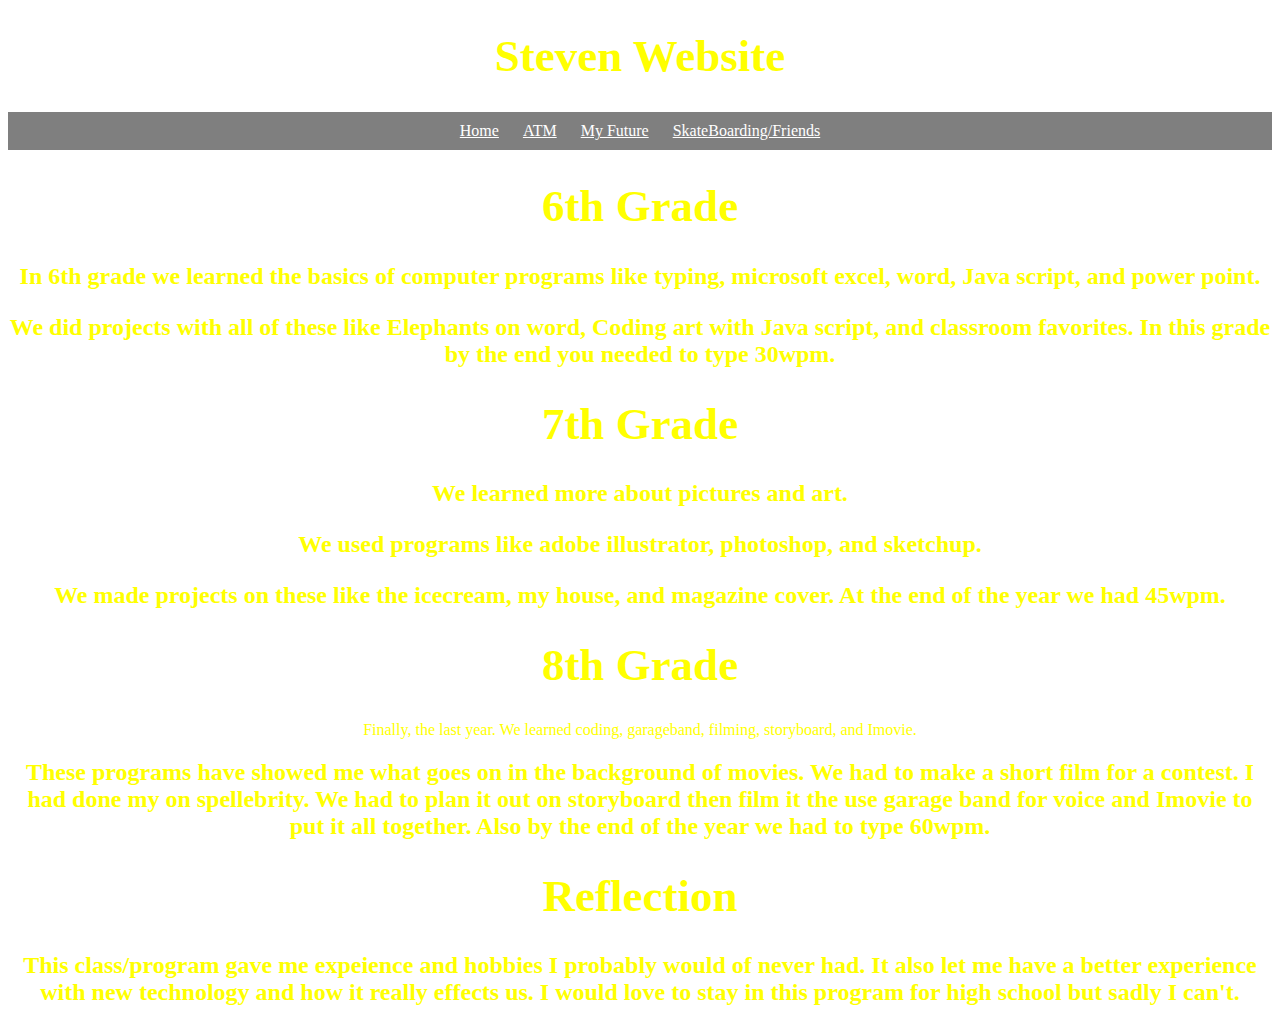
==== atm.html @ f982ea88 "Update atm.html" ====
<!doctype html>
<html>	
	<head>		
		<title>Steven's Website</title>		
		<link rel="stylesheet" type="text/css" href="mystyle.css"
	</head>	
	<body>		
	<header>			
		<h1>Steven Website</h1>		
		<ul>			
			<li><a href="index.html">Home</a></li>			
			<li><a href="atm.html">ATM</a></li>			
			<li><a href= "future.html">My Future</a></li>			
			<li><a href= "SkateandFriends.html">SkateBoarding/Friends</a></li>		
		</ul>		
	</header>		
		<h1>6th Grade</h1>
		<p><h2>In 6th grade we learned the basics of computer programs like typing, microsoft excel, word, Java script, and power point.</p>
		<p>We did projects with all of these like Elephants on word, Coding art with Java script, and classroom favorites. In this grade by the end you needed to type 30wpm.</p>	
		<h1>7th Grade</h1>
		<p><h2>We learned more about pictures and art.</p>
		<p>We used programs like adobe illustrator, photoshop, and sketchup.</p>
		<p>We made projects on these like the icecream, my house, and magazine cover. At the end of the year we had 45wpm.</p>	
		<h1>8th Grade</h1>
		<p>Finally, the last year. We learned coding, garageband, filming, storyboard, and Imovie.</p>
		<p><h2>These programs have showed me what goes on in the background of movies. We had to make a short film for a contest. I had done my on spellebrity. We had to plan it out on storyboard then film it the use garage band for voice and Imovie to put it all together. Also by the end of the year we had to type 60wpm.
		<h1>Reflection</h1>
		<p><h2>This class/program gave me expeience and hobbies I probably would of never had. It also let me have a better experience with new technology and how it really effects us. I would love to stay in this program for high school but sadly I can't. 	</body>
</html>
---- mystyle.css ----
body {
	text-align: center;
      background: url('https://lh3.google.com/u/0/d/0B4hm1aQtCN6HRHpYV1kzc3ozcDQ=w1664-h986-iv1');
      background-size: cover;
      color: Yellow;
    }
    a {
      color: white;
    }
        .pageLink {
        color: blue;
      }
    h1 {
      font-size: 45px;
    }
    img {
      margin: 40px 0px 0px 0px;
      border: 7px solid white;
      border-radius: 20px;
    }
    ul {
      padding: 10px;
      background: rgba(0,0,0,0.5);
    }
    li {
      display: inline;
      padding: 0px 10px 0px 10px;
    }
    article {
      max-width: 500px;
      padding: 20px;
      margin: 0 auto;
    }
    @media (max-width: 500px) {
      h1 {
        font-size: 55px;
        padding: 5px;
      }
      li {
        padding: 5px;
        display: block;
      }

    }
}
/body
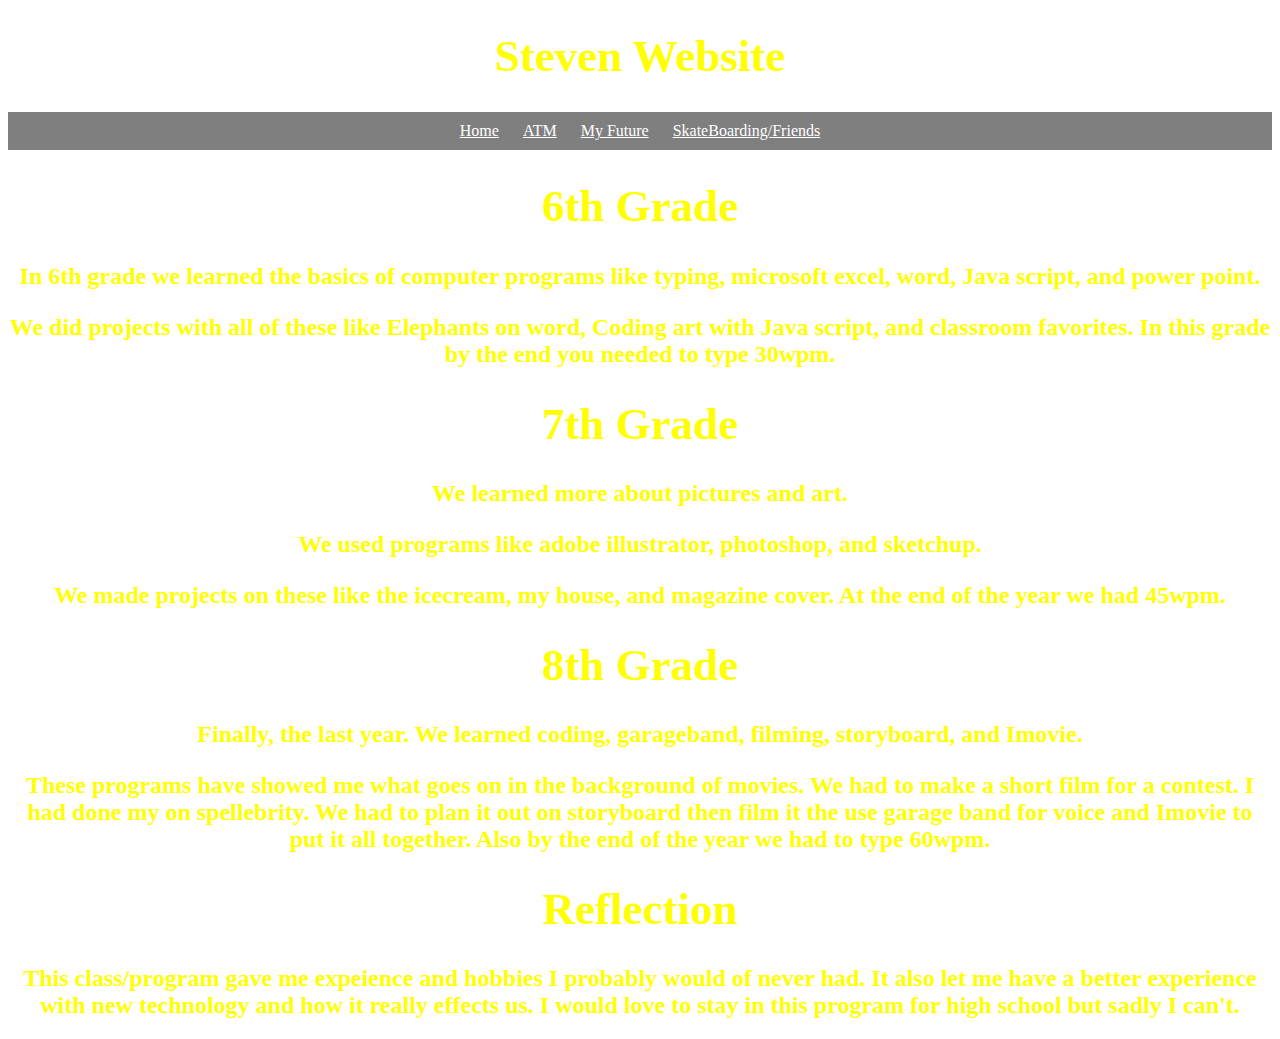
==== commit 0ce2784d: "Update atm.html" ====
--- a/atm.html
+++ b/atm.html
@@ -22,8 +22,8 @@
 		<p>We used programs like adobe illustrator, photoshop, and sketchup.</p>
 		<p>We made projects on these like the icecream, my house, and magazine cover. At the end of the year we had 45wpm.</p>	
 		<h1>8th Grade</h1>
-		<p>Finally, the last year. We learned coding, garageband, filming, storyboard, and Imovie.</p>
-		<p><h2>These programs have showed me what goes on in the background of movies. We had to make a short film for a contest. I had done my on spellebrity. We had to plan it out on storyboard then film it the use garage band for voice and Imovie to put it all together. Also by the end of the year we had to type 60wpm.
+		<p><h2>Finally, the last year. We learned coding, garageband, filming, storyboard, and Imovie.</p>
+		<p>These programs have showed me what goes on in the background of movies. We had to make a short film for a contest. I had done my on spellebrity. We had to plan it out on storyboard then film it the use garage band for voice and Imovie to put it all together. Also by the end of the year we had to type 60wpm.
 		<h1>Reflection</h1>
 		<p><h2>This class/program gave me expeience and hobbies I probably would of never had. It also let me have a better experience with new technology and how it really effects us. I would love to stay in this program for high school but sadly I can't. 	</body>
 </html>
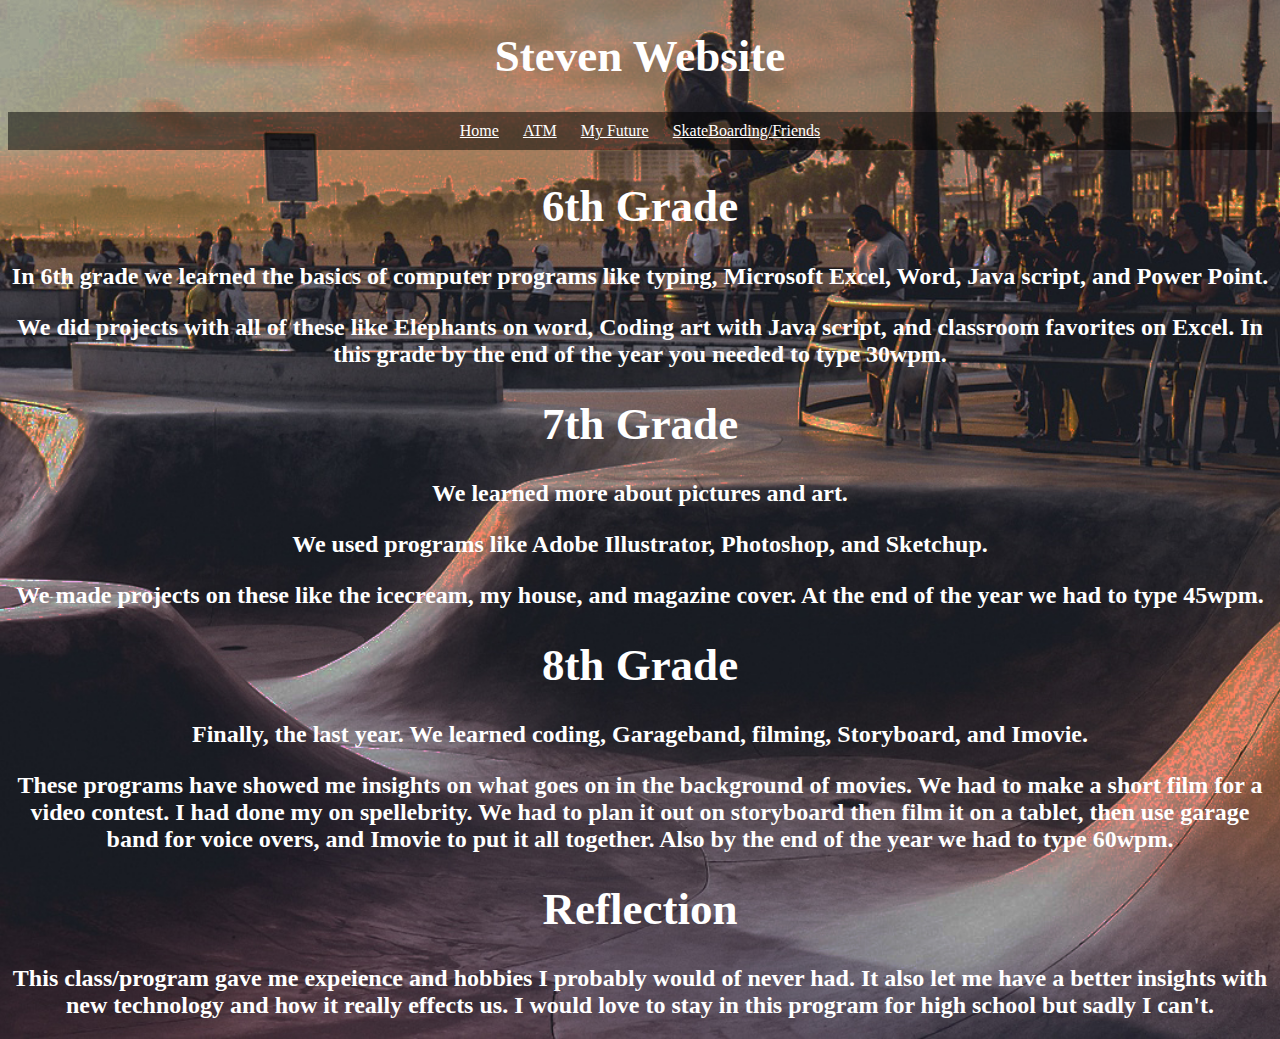
==== commit f49ec387: "Update atm.html" ====
--- a/atm.html
+++ b/atm.html
@@ -15,15 +15,15 @@
 		</ul>		
 	</header>		
 		<h1>6th Grade</h1>
-		<p><h2>In 6th grade we learned the basics of computer programs like typing, microsoft excel, word, Java script, and power point.</p>
-		<p>We did projects with all of these like Elephants on word, Coding art with Java script, and classroom favorites. In this grade by the end you needed to type 30wpm.</p>	
+		<p><h2>In 6th grade we learned the basics of computer programs like typing, Microsoft Excel, Word, Java script, and Power Point.</p>
+		<p>We did projects with all of these like Elephants on word, Coding art with Java script, and classroom favorites on Excel. In this grade by the end of the year you needed to type 30wpm.</p>	
 		<h1>7th Grade</h1>
 		<p><h2>We learned more about pictures and art.</p>
-		<p>We used programs like adobe illustrator, photoshop, and sketchup.</p>
-		<p>We made projects on these like the icecream, my house, and magazine cover. At the end of the year we had 45wpm.</p>	
+		<p>We used programs like Adobe Illustrator, Photoshop, and Sketchup.</p>
+		<p>We made projects on these like the icecream, my house, and magazine cover. At the end of the year we had to type 45wpm.</p>	
 		<h1>8th Grade</h1>
-		<p><h2>Finally, the last year. We learned coding, garageband, filming, storyboard, and Imovie.</p>
-		<p>These programs have showed me what goes on in the background of movies. We had to make a short film for a contest. I had done my on spellebrity. We had to plan it out on storyboard then film it the use garage band for voice and Imovie to put it all together. Also by the end of the year we had to type 60wpm.
+		<p><h2>Finally, the last year. We learned coding, Garageband, filming, Storyboard, and Imovie.</p>
+		<p>These programs have showed me insights on what goes on in the background of movies. We had to make a short film for a video contest. I had done my on spellebrity. We had to plan it out on storyboard then film it on a tablet, then use garage band for voice overs, and Imovie to put it all together. Also by the end of the year we had to type 60wpm.
 		<h1>Reflection</h1>
-		<p><h2>This class/program gave me expeience and hobbies I probably would of never had. It also let me have a better experience with new technology and how it really effects us. I would love to stay in this program for high school but sadly I can't. 	</body>
+		<p><h2>This class/program gave me expeience and hobbies I probably would of never had. It also let me have a better insights with new technology and how it really effects us. I would love to stay in this program for high school but sadly I can't. 	</body>
 </html>
--- a/mystyle.css
+++ b/mystyle.css
@@ -1,15 +1,17 @@
 body {
 	text-align: center;
-      background: url('https://lh3.google.com/u/0/d/0B4hm1aQtCN6HRHpYV1kzc3ozcDQ=w1664-h986-iv1');
+      background: url('images/skateboarding12.jpg');     
+	background-size: cover-color: white;
+    a {
+      color: white;
+    }
+);
       background-size: cover;
-      color: Yellow;
+      color: white;
     }
     a {
       color: white;
     }
-        .pageLink {
-        color: blue;
-      }
     h1 {
       font-size: 45px;
     }
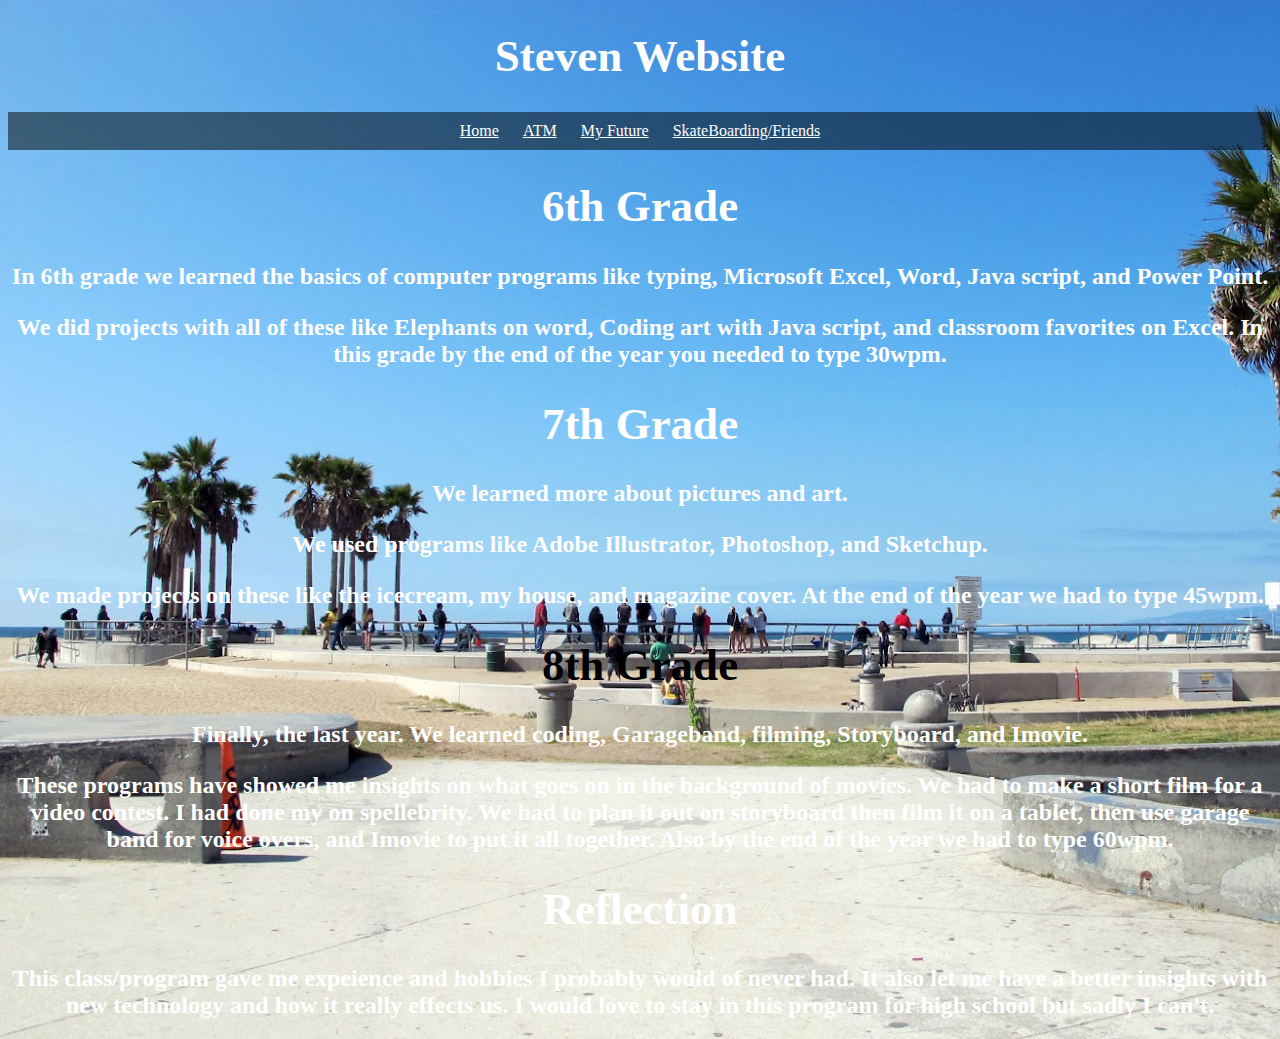
==== commit bd793af6: "Update atm.html" ====
--- a/atm.html
+++ b/atm.html
@@ -21,7 +21,7 @@
 		<p><h2>We learned more about pictures and art.</p>
 		<p>We used programs like Adobe Illustrator, Photoshop, and Sketchup.</p>
 		<p>We made projects on these like the icecream, my house, and magazine cover. At the end of the year we had to type 45wpm.</p>	
-		<h1>8th Grade</h1>
+		<h1 id="family">8th Grade</h1>
 		<p><h2>Finally, the last year. We learned coding, Garageband, filming, Storyboard, and Imovie.</p>
 		<p>These programs have showed me insights on what goes on in the background of movies. We had to make a short film for a video contest. I had done my on spellebrity. We had to plan it out on storyboard then film it on a tablet, then use garage band for voice overs, and Imovie to put it all together. Also by the end of the year we had to type 60wpm.
 		<h1>Reflection</h1>
--- a/mystyle.css
+++ b/mystyle.css
@@ -1,10 +1,25 @@
+ #family{
+	   color: black;
+	}
+#family{   
+	color: black; 
+}
+#family{    
+	color: black; 
+	}
+#family{    
+	color: black; 
+}
+
+
 body {
 	text-align: center;
-      background: url('images/skateboarding12.jpg');     
+      background: url('/images/venice beach.jpg');     
 	background-size: cover-color: white;
     a {
       color: white;
     }
+  
 );
       background-size: cover;
       color: white;
@@ -42,7 +57,7 @@
         padding: 5px;
         display: block;
       }
-
+      
     }
 }
 /body
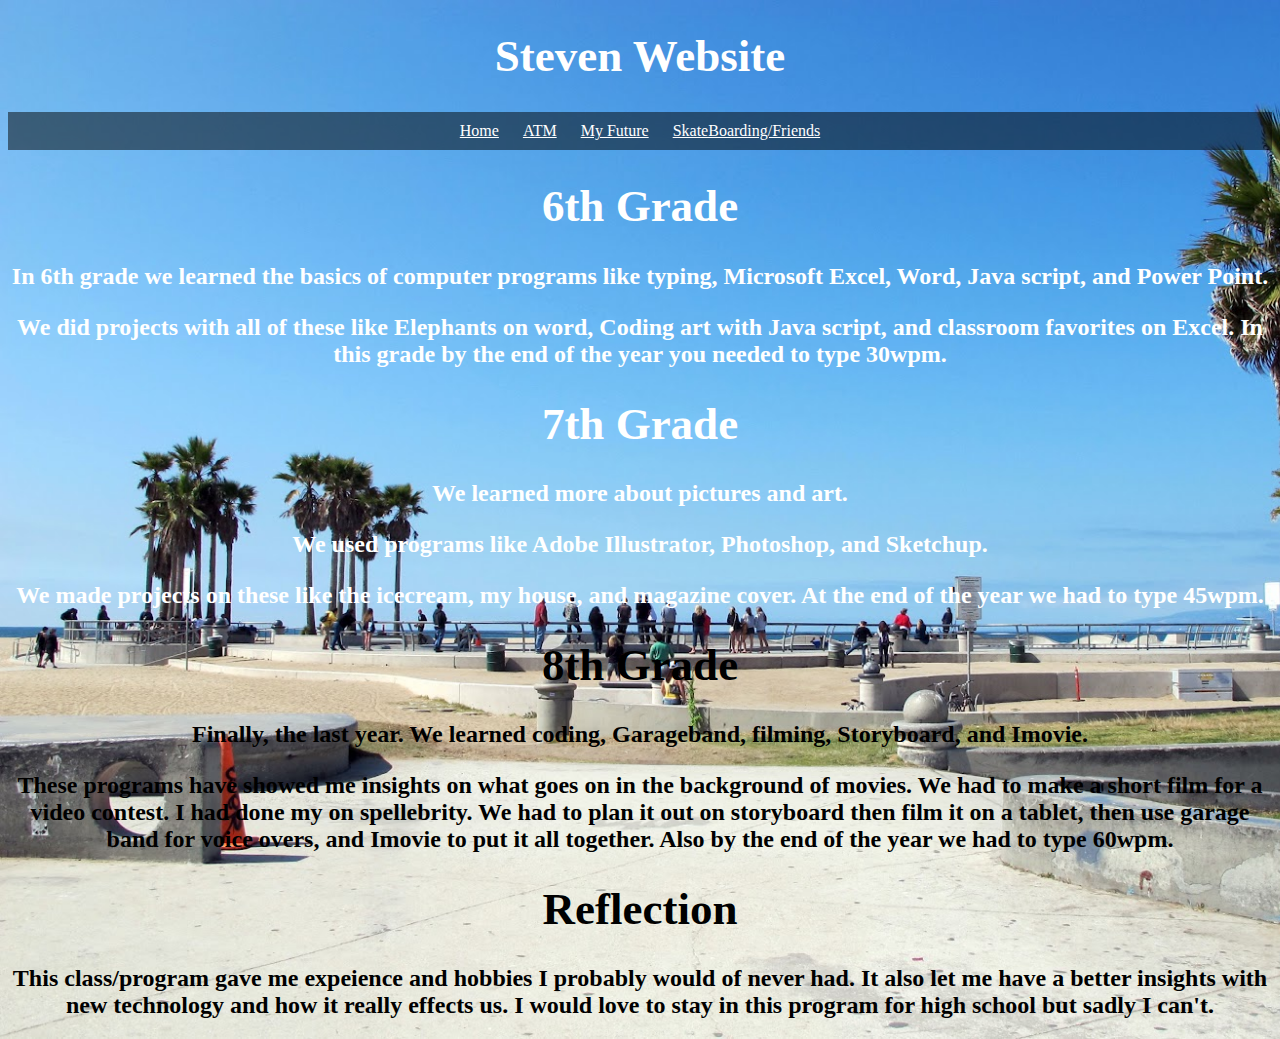
==== commit 7928f4fa: "Update atm.html" ====
--- a/atm.html
+++ b/atm.html
@@ -22,8 +22,8 @@
 		<p>We used programs like Adobe Illustrator, Photoshop, and Sketchup.</p>
 		<p>We made projects on these like the icecream, my house, and magazine cover. At the end of the year we had to type 45wpm.</p>	
 		<h1 id="family">8th Grade</h1>
-		<p><h2>Finally, the last year. We learned coding, Garageband, filming, Storyboard, and Imovie.</p>
-		<p>These programs have showed me insights on what goes on in the background of movies. We had to make a short film for a video contest. I had done my on spellebrity. We had to plan it out on storyboard then film it on a tablet, then use garage band for voice overs, and Imovie to put it all together. Also by the end of the year we had to type 60wpm.
-		<h1>Reflection</h1>
-		<p><h2>This class/program gave me expeience and hobbies I probably would of never had. It also let me have a better insights with new technology and how it really effects us. I would love to stay in this program for high school but sadly I can't. 	</body>
+		<p><h2 id="family">Finally, the last year. We learned coding, Garageband, filming, Storyboard, and Imovie.</p>
+		<p id="family">These programs have showed me insights on what goes on in the background of movies. We had to make a short film for a video contest. I had done my on spellebrity. We had to plan it out on storyboard then film it on a tablet, then use garage band for voice overs, and Imovie to put it all together. Also by the end of the year we had to type 60wpm.
+		<h1 id="family">Reflection</h1>
+		<p><h2 id="family">This class/program gave me expeience and hobbies I probably would of never had. It also let me have a better insights with new technology and how it really effects us. I would love to stay in this program for high school but sadly I can't. 	</body>
 </html>
--- a/mystyle.css
+++ b/mystyle.css
@@ -1,17 +1,6 @@
  #family{
 	   color: black;
 	}
-#family{   
-	color: black; 
-}
-#family{    
-	color: black; 
-	}
-#family{    
-	color: black; 
-}
-
-
 body {
 	text-align: center;
       background: url('/images/venice beach.jpg');     
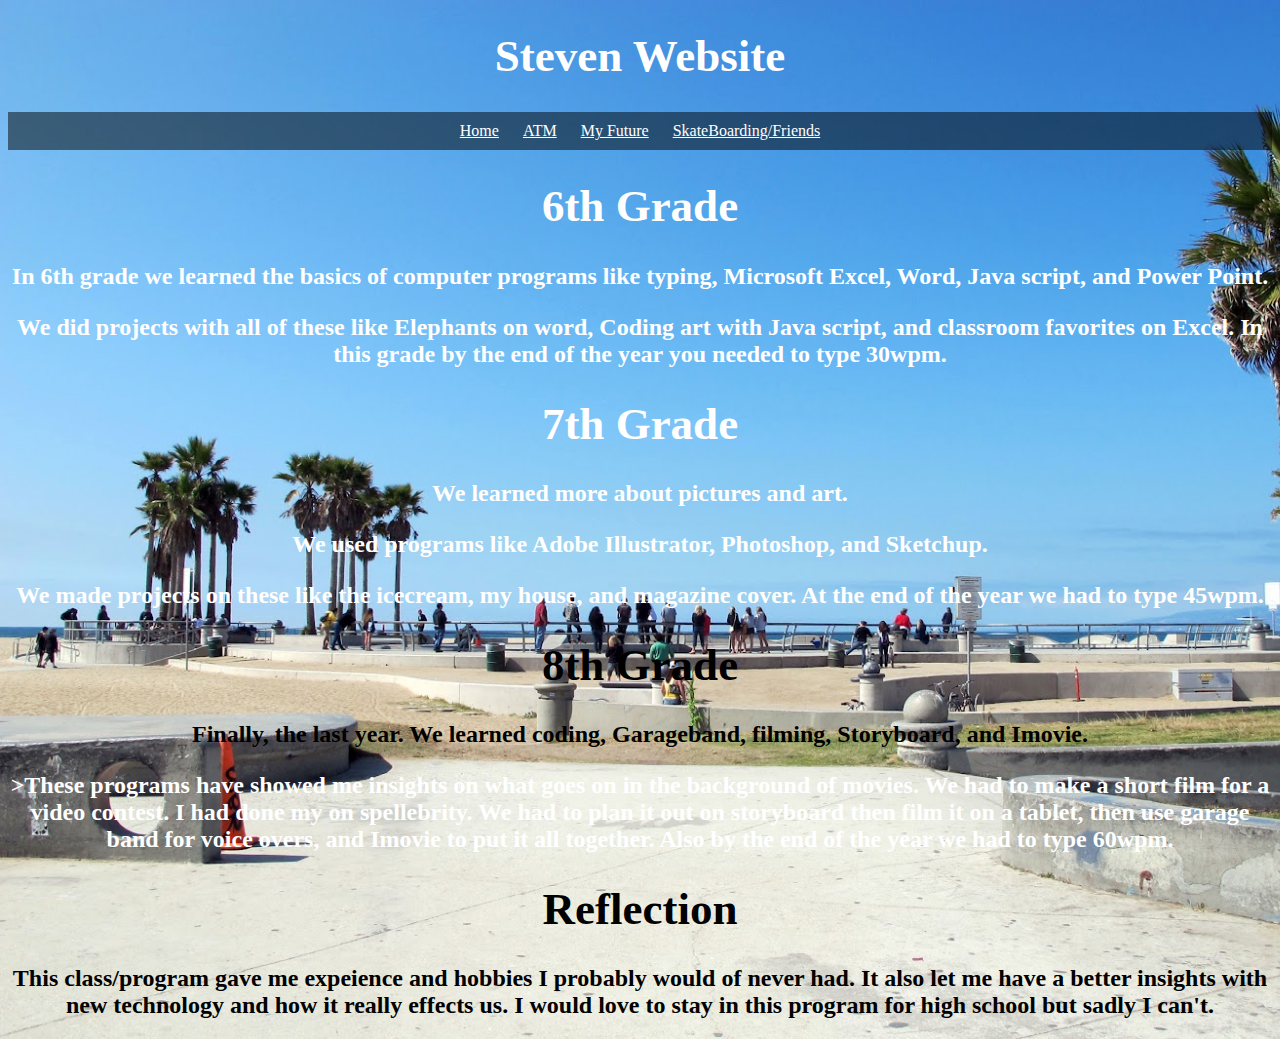
==== commit 0763f06e: "Update atm.html" ====
--- a/atm.html
+++ b/atm.html
@@ -22,8 +22,8 @@
 		<p>We used programs like Adobe Illustrator, Photoshop, and Sketchup.</p>
 		<p>We made projects on these like the icecream, my house, and magazine cover. At the end of the year we had to type 45wpm.</p>	
 		<h1 id="family">8th Grade</h1>
-		<p><h2 id="family">Finally, the last year. We learned coding, Garageband, filming, Storyboard, and Imovie.</p>
-		<p id="family">These programs have showed me insights on what goes on in the background of movies. We had to make a short film for a video contest. I had done my on spellebrity. We had to plan it out on storyboard then film it on a tablet, then use garage band for voice overs, and Imovie to put it all together. Also by the end of the year we had to type 60wpm.
+		<p><h2 id="family">Finally, the last year. We learned coding, Garageband, filming, Storyboard, and Imovie.</p></h2>
+		<p><h2>>These programs have showed me insights on what goes on in the background of movies. We had to make a short film for a video contest. I had done my on spellebrity. We had to plan it out on storyboard then film it on a tablet, then use garage band for voice overs, and Imovie to put it all together. Also by the end of the year we had to type 60wpm.
 		<h1 id="family">Reflection</h1>
 		<p><h2 id="family">This class/program gave me expeience and hobbies I probably would of never had. It also let me have a better insights with new technology and how it really effects us. I would love to stay in this program for high school but sadly I can't. 	</body>
 </html>
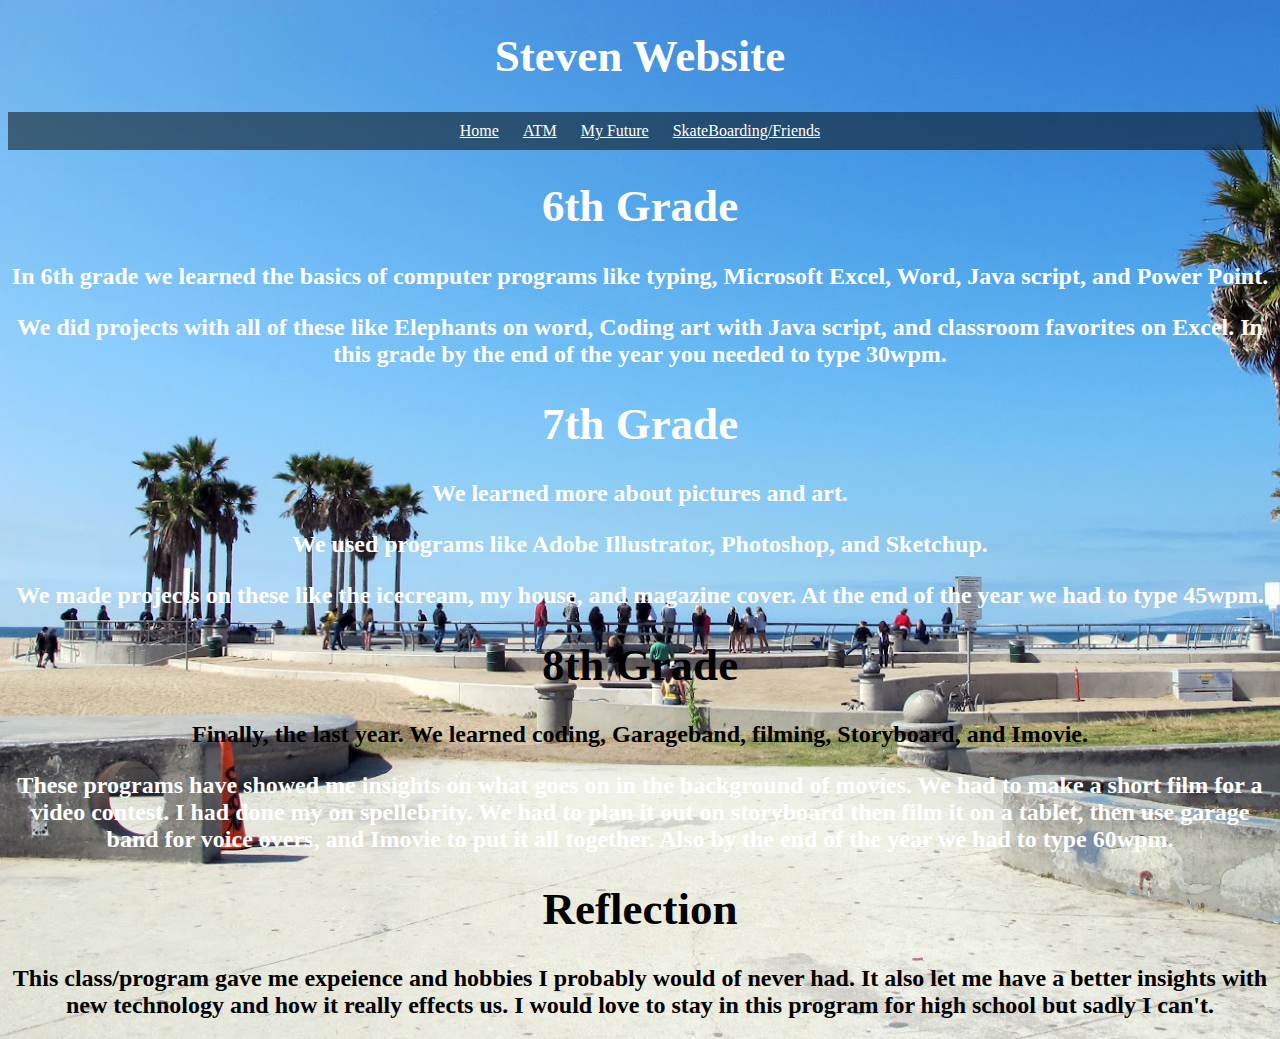
==== commit 046a6ee2: "Update atm.html" ====
--- a/atm.html
+++ b/atm.html
@@ -23,7 +23,7 @@
 		<p>We made projects on these like the icecream, my house, and magazine cover. At the end of the year we had to type 45wpm.</p>	
 		<h1 id="family">8th Grade</h1>
 		<p><h2 id="family">Finally, the last year. We learned coding, Garageband, filming, Storyboard, and Imovie.</p></h2>
-		<p><h2>>These programs have showed me insights on what goes on in the background of movies. We had to make a short film for a video contest. I had done my on spellebrity. We had to plan it out on storyboard then film it on a tablet, then use garage band for voice overs, and Imovie to put it all together. Also by the end of the year we had to type 60wpm.
+		<p><h2 id="wheels">These programs have showed me insights on what goes on in the background of movies. We had to make a short film for a video contest. I had done my on spellebrity. We had to plan it out on storyboard then film it on a tablet, then use garage band for voice overs, and Imovie to put it all together. Also by the end of the year we had to type 60wpm.
 		<h1 id="family">Reflection</h1>
 		<p><h2 id="family">This class/program gave me expeience and hobbies I probably would of never had. It also let me have a better insights with new technology and how it really effects us. I would love to stay in this program for high school but sadly I can't. 	</body>
 </html>
--- a/mystyle.css
+++ b/mystyle.css
@@ -1,5 +1,8 @@
  #family{
 	   color: black;
+	}
+ #wheels{
+	   color: bright red;
 	}
 body {
 	text-align: center;
